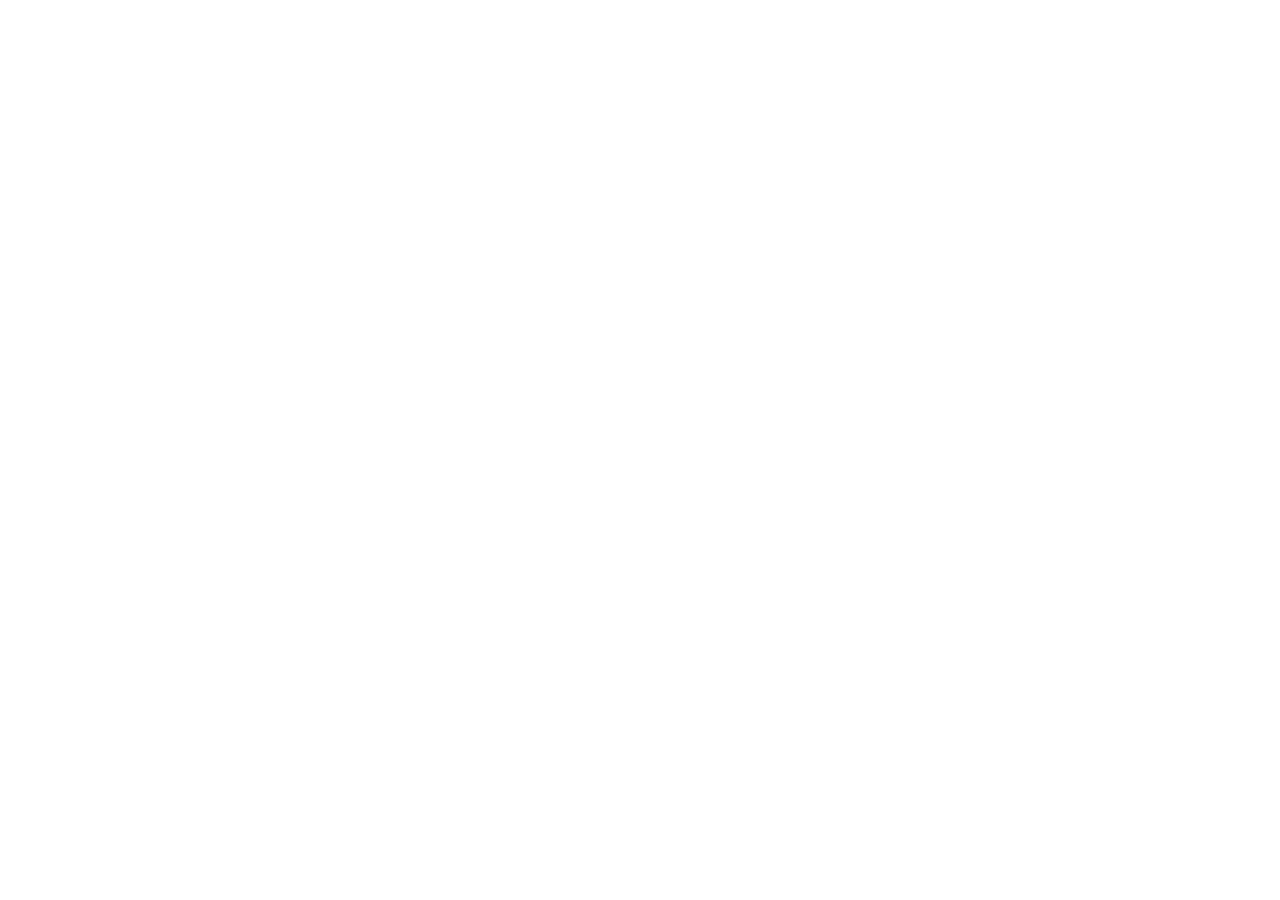
==== proje/html/index.html @ a7f069fe "Add files via upload" ====
<!DOCTYPE html>
<html>
    <head>
        <title>WEBoyun</title>
        <link rel="stylesheet" href="/css/style.css">
    </head>
    <body>
        <canvas id="OyunCanvas"></canvas>
        
        <script src="/js/golfcu.js"></script>
        <script src="/js/app.js"></script>
    </body>
</html>
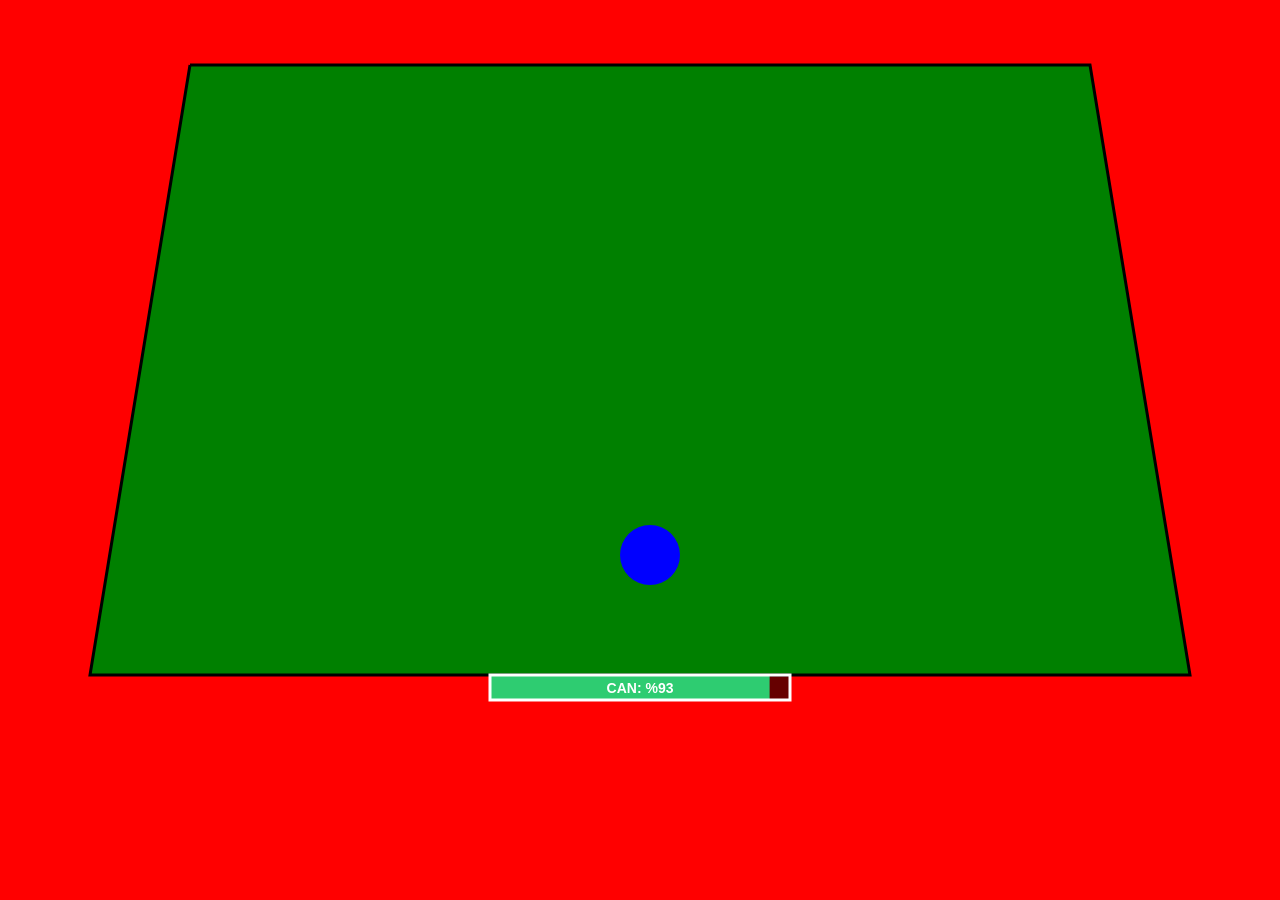
==== commit f0e5610c: "Can Barı eklemesi yapıldı" ====
--- a/proje/html/index.html
+++ b/proje/html/index.html
@@ -2,12 +2,12 @@
 <html>
     <head>
         <title>WEBoyun</title>
-        <link rel="stylesheet" href="/css/style.css">
+        <link rel="stylesheet" href="../css/style.css">
     </head>
     <body>
         <canvas id="OyunCanvas"></canvas>
         
-        <script src="/js/golfcu.js"></script>
-        <script src="/js/app.js"></script>
+        <script src="../js/golfcu.js"></script>
+        <script src="../js/app.js"></script>
     </body>
 </html>
--- a/proje/css/style.css
+++ b/proje/css/style.css
@@ -0,0 +1,12 @@
+body{
+    background-color: red;
+    margin: 0;
+    display: flex;
+    justify-content: center;
+    align-items: center;
+}
+canvas{
+    margin-top: 45px ;
+    background-color: red;
+
+}
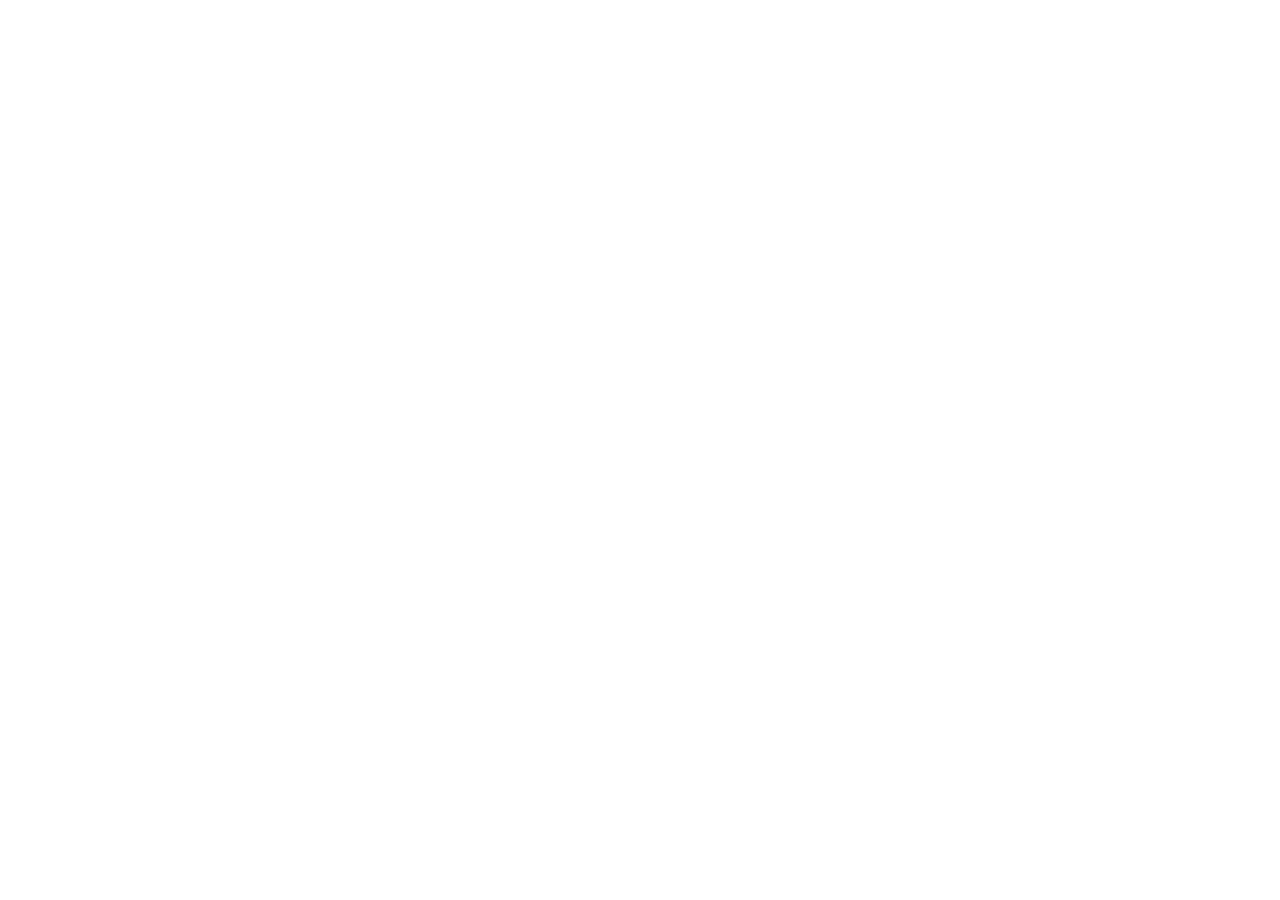
==== commit ca444aa3: "Add files via upload" ====
--- a/proje/html/index.html
+++ b/proje/html/index.html
@@ -2,12 +2,12 @@
 <html>
     <head>
         <title>WEBoyun</title>
-        <link rel="stylesheet" href="../css/style.css">
+        <link rel="stylesheet" href="/css/style.css">
     </head>
     <body>
         <canvas id="OyunCanvas"></canvas>
         
-        <script src="../js/golfcu.js"></script>
-        <script src="../js/app.js"></script>
+        <script src="/js/golfcu.js"></script>
+        <script src="/js/app.js"></script>
     </body>
 </html>
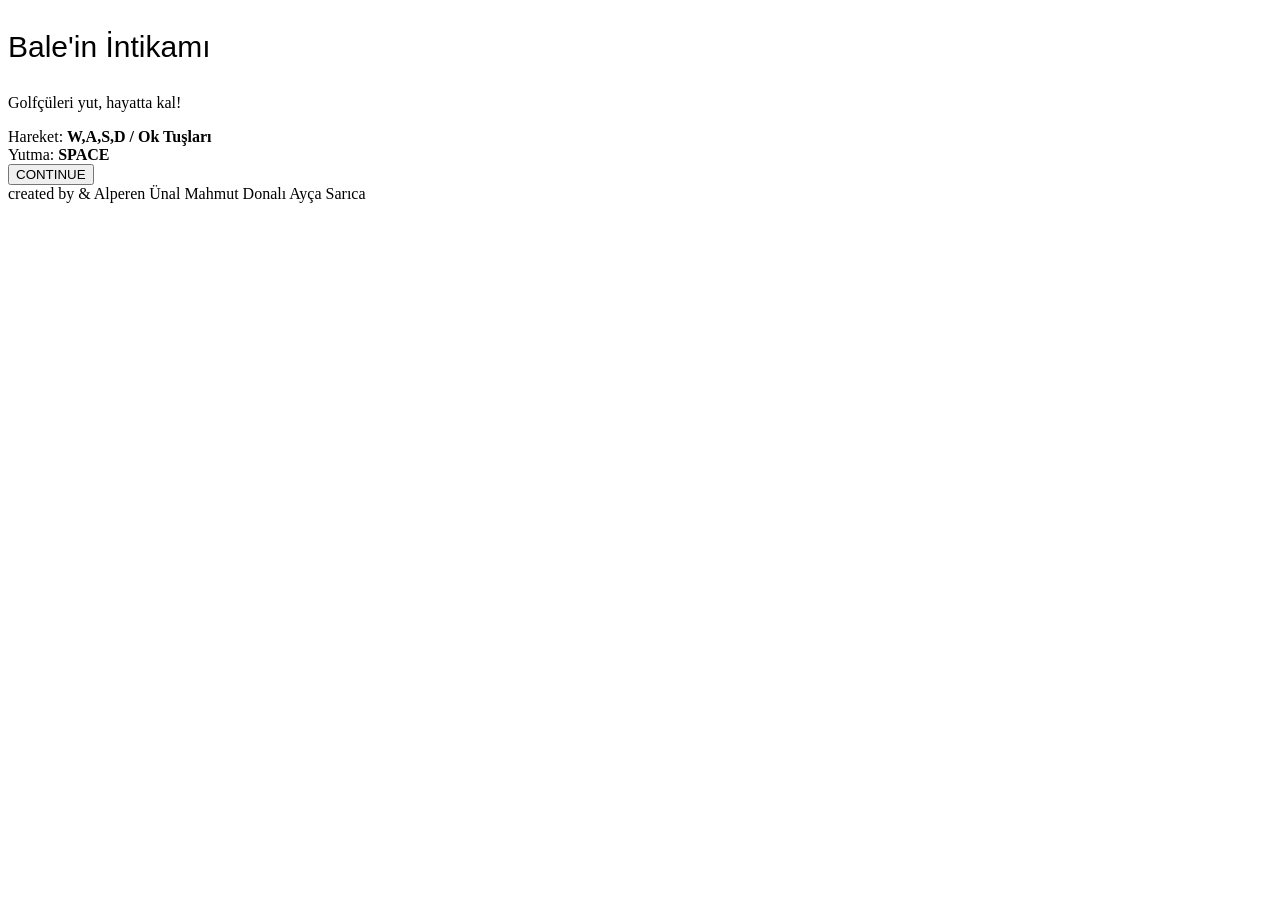
==== commit 5fa288ea: "Oyunun güncel son hali Oyunun son hali verildi." ====
--- a/proje/html/index.html
+++ b/proje/html/index.html
@@ -1,10 +1,28 @@
 <!DOCTYPE html>
-<html>
+<html lang="tr">
     <head>
+        <meta charset="utf-8">
         <title>WEBoyun</title>
         <link rel="stylesheet" href="/css/style.css">
     </head>
     <body>
+        <div id="baslangicPenceresi">
+            <div class="icerik">
+                <p style="font: bold; font-size: 30px; font-family: Arial, Helvetica, sans-serif;">Bale'in İntikamı</p>
+                <p>Golfçüleri yut, hayatta kal!</p>
+                <div class="kontroller">
+                    <span>Hareket: <b>W,A,S,D / Ok Tuşları</b></span><br>
+                    <span>Yutma: <b>SPACE</b></span>
+                </div>
+                <button id="devamButonu">CONTINUE</button>
+            </div>
+        </div>
+        <div class="sagAlt">
+            <span>created by &</span>
+            <span>Alperen Ünal</span>
+            <span>Mahmut Donalı</span>
+            <span>Ayça Sarıca</span>
+        </div>
         <canvas id="OyunCanvas"></canvas>
         
         <script src="/js/golfcu.js"></script>
